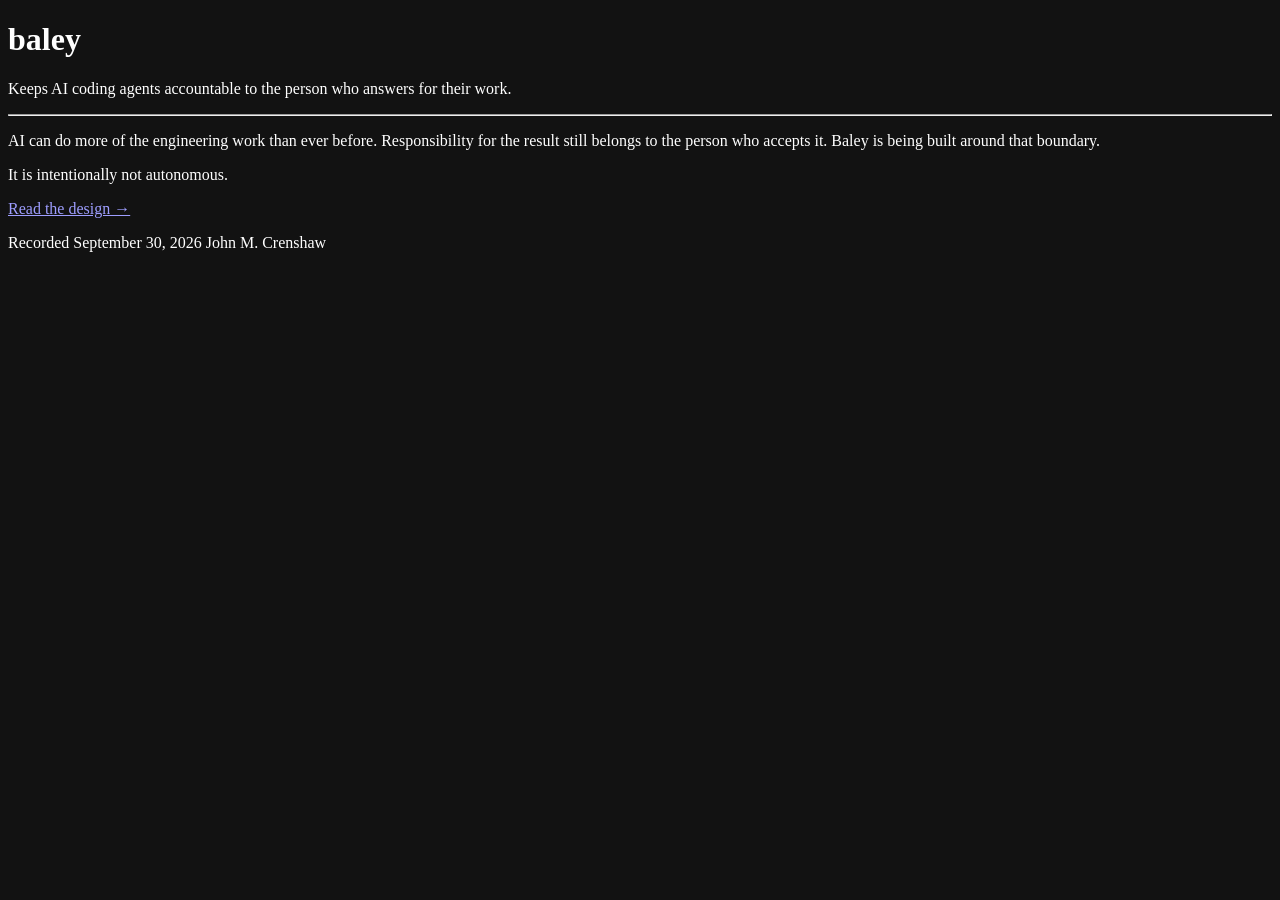
==== public/index.html @ 7b923b6d "feat: build baley.ai static page with self-hosted fonts and worker config" ====
<!doctype html>
<html lang="en">
<head>
<meta charset="utf-8">
<meta name="viewport" content="width=device-width, initial-scale=1, viewport-fit=cover">
<title>baley</title>
<meta name="description" content="Keeps AI coding agents accountable to the person who answers for their work.">
<meta name="color-scheme" content="dark">
<meta name="theme-color" content="#171716">
<link rel="canonical" href="https://baley.ai/">
<link rel="preload" href="/fonts/eb-garamond-roman.v1.woff2" as="font" type="font/woff2" crossorigin>
<link rel="stylesheet" href="/style.css">
</head>
<body>
<div class="page">
<main>
<h1>baley</h1>
<p class="line">Keeps AI coding agents accountable to the person who answers for their work.</p>
<hr>
<p class="body">AI can do more of the engineering work than ever before. Responsibility for the result still belongs to the person who accepts it. Baley is being built around that boundary.</p>
<p class="body">It is intentionally not autonomous.</p>
<p class="more"><a href="https://github.com/crenshawdev/baley/tree/main/docs/design">Read the design →</a></p>
</main>
<footer>
<span>Recorded September 30, 2026</span>
<span>John M. Crenshaw</span>
</footer>
</div>
</body>
</html>
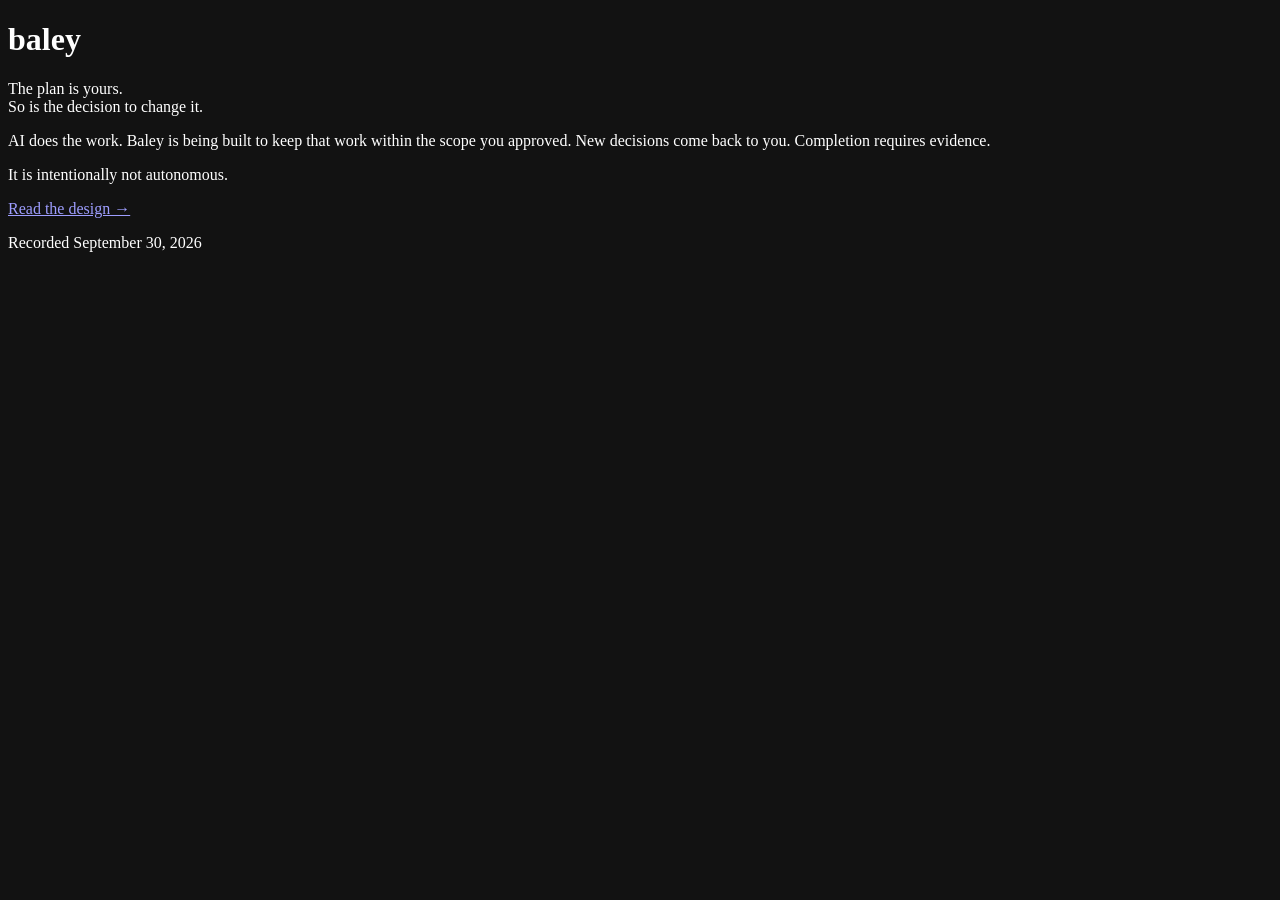
==== commit ebd38f7e: "feat: refine Baley page with approved copy and soft charcoal design" ====
--- a/public/index.html
+++ b/public/index.html
@@ -4,27 +4,25 @@
 <meta charset="utf-8">
 <meta name="viewport" content="width=device-width, initial-scale=1, viewport-fit=cover">
 <title>baley</title>
-<meta name="description" content="Keeps AI coding agents accountable to the person who answers for their work.">
+<meta name="description" content="The plan is yours. So is the decision to change it.">
 <meta name="color-scheme" content="dark">
-<meta name="theme-color" content="#171716">
+<meta name="theme-color" content="#242729">
 <link rel="canonical" href="https://baley.ai/">
-<link rel="preload" href="/fonts/eb-garamond-roman.v1.woff2" as="font" type="font/woff2" crossorigin>
+<link rel="preload" href="/fonts/inter-regular.v1.ttf" as="font" type="font/ttf" crossorigin>
 <link rel="stylesheet" href="/style.css">
 </head>
 <body>
 <div class="page">
-<main>
-<h1>baley</h1>
-<p class="line">Keeps AI coding agents accountable to the person who answers for their work.</p>
-<hr>
-<p class="body">AI can do more of the engineering work than ever before. Responsibility for the result still belongs to the person who accepts it. Baley is being built around that boundary.</p>
-<p class="body">It is intentionally not autonomous.</p>
-<p class="more"><a href="https://github.com/crenshawdev/baley/tree/main/docs/design">Read the design →</a></p>
-</main>
-<footer>
-<span>Recorded September 30, 2026</span>
-<span>John M. Crenshaw</span>
-</footer>
+  <main>
+    <h1>baley</h1>
+    <p class="opening">The plan is yours.<br>So is the decision to change it.</p>
+    <div class="copy">
+      <p>AI does the work. Baley is being built to keep that work within the scope you approved. New decisions come back to you. Completion requires evidence.</p>
+      <p>It is intentionally not autonomous.</p>
+      <p class="more"><a href="https://github.com/crenshawdev/baley/tree/main/docs/design" target="_blank" rel="noopener noreferrer">Read the design →</a></p>
+    </div>
+  </main>
+  <footer><span>Recorded September 30, 2026</span></footer>
 </div>
 </body>
 </html>
